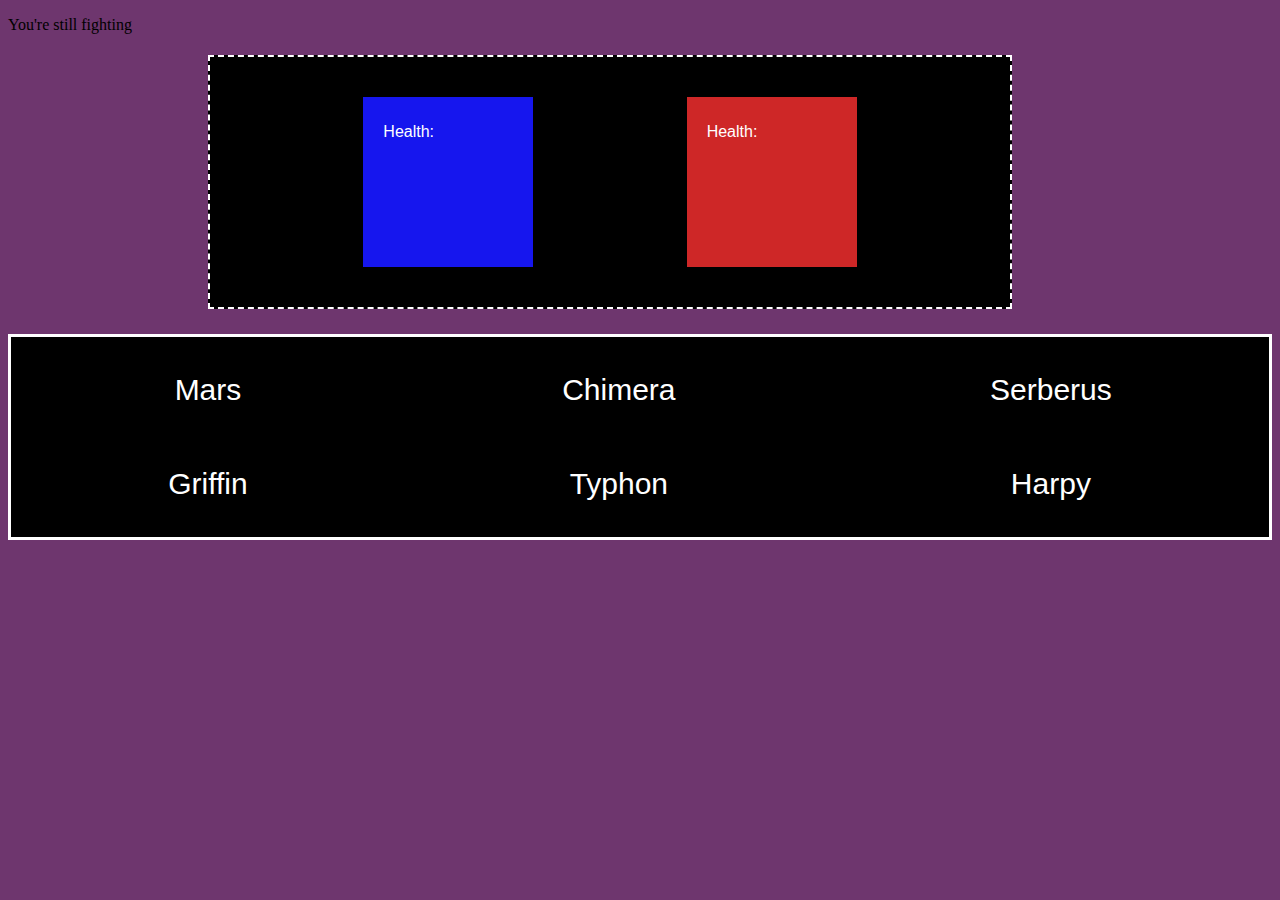
==== index.html @ bad69914 "now it logs your enemies status on the log" ====
<!DOCTYPE html>
<html>
    <head>
        <meta charset="utf-8">
        <meta http-equiv="X-UA-Compatible" content="IE=edge">
        <title></title>
        <meta name="description" content="">
        <meta name="viewport" content="width=device-width, initial-scale=1">
        <link rel="stylesheet" href="style.css">
    </head>
    <body>
        <script src="test.js" async defer></script>
        <p id="event">You're still fighting</p>
        <!-- <button class="fight">FIGHT</button>
        <button class="retreat">RETREAT</button> -->
        <h1></h1>
        <div class="sky">
            <div class="assembly">
                <div class="HP">
                    <div class="helf"><p>Health:</p></div>
                </div>
            </div>
            <div class="aliens">
                <div class="helph"><p>Health:</p></div>
            </div>
        </div>
        <div class="shplg">
            <div class="aim">
                <p id="mars">Mars</p>
                <p id="griffin">Griffin</p>
                <p id="chimera">Chimera</p>
                <p id="typhon">Typhon</p>
                <p id="serberus">Serberus</p>
                <p id="harpy">Harpy</p>
            </div>
        </div>
    </body>
</html>
---- style.css ----
/* body{
    background-color: black;
}
button{
    height: 40px;
    width: 100px;
    background-color: black;
    color: white;
    border: 2px solid white;
}
p{
    color: white;
} */
body{
    background-color: rgb(110, 54, 110);
}
#mars:hover{
    animation: trgtlock 1s;
    border: 2px solid red ;
    border-radius: 5px;
    width: 100px;
    height: 40px;
    padding-left: 40px;
}
#griffin:hover{
    animation: trgtlock 1s;
    border: 2px solid red ;
    border-radius: 5px;
    width: 100px;
    height: 40px;
    padding-left: 20px;
}
#chimera:hover{
    animation: trgtlock 1s;
    border: 2px solid red ;
    border-radius: 5px;
    width: 130px;
    height: 40px;
    padding-left: 20px;
}
#typhon:hover{
    animation: trgtlock 1s;
    border: 2px solid red ;
    border-radius: 5px;
    width: 100px;
    height: 40px;
}
#serberus:hover{
    animation: trgtlock 1s;
    border: 2px solid red ;
    border-radius: 5px;
    width: 130px;
    height: 40px;
    padding-left: 7px;
}
#harpy:hover{
    animation: trgtlock 1s;
    border: 2px solid red ;
    border-radius: 5px;
    width: 100px;
    height: 40px;
    padding-left: 20px;
}
@keyframes trgtlock{
    0%{
        opacity: 0;
        border-radius: 1px;
    }
    50%{
        border-radius: 2px;
    }
    100%{
        opacity: 1;
        border-radius: 5px;
    }
}
.sky{
    transform: translateX(200px);
    background-color: black;
    height: 250px;
    width: 800px;
    border: 2.5px dashed white;
    display: flex;
    flex-direction: row;
    justify-content: space-evenly;
    align-items: center;
}
.assembly{
    height: 150px;
    width:  150px;
    background-color: rgb(22, 22, 238);
    padding: 10px;

}
.aliens{
    height: 150px;
    width: 150px;
    background-color: rgb(206, 39, 39);
    display: flex;
    padding: 10px;
}

.aim{
    background-color: black;
    font-size: 30px;
    font-family: sans-serif;
    display: flex;
    flex-direction: column;
    flex-wrap: wrap;
    color: white;
    height: 200px;
    width: 700 px;
    border: solid white;
    align-items: center;
    justify-content: center;
    transform: translateY(25px);
}

.helf{
    font-family: 'Gill Sans', 'Gill Sans MT', Calibri, 'Trebuchet MS', sans-serif;
    color: white;
    padding-left: 10px;
}
.helph{
    font-family: 'Gill Sans', 'Gill Sans MT', Calibri, 'Trebuchet MS', sans-serif;
    color: white;
    padding-left: 10px;
}
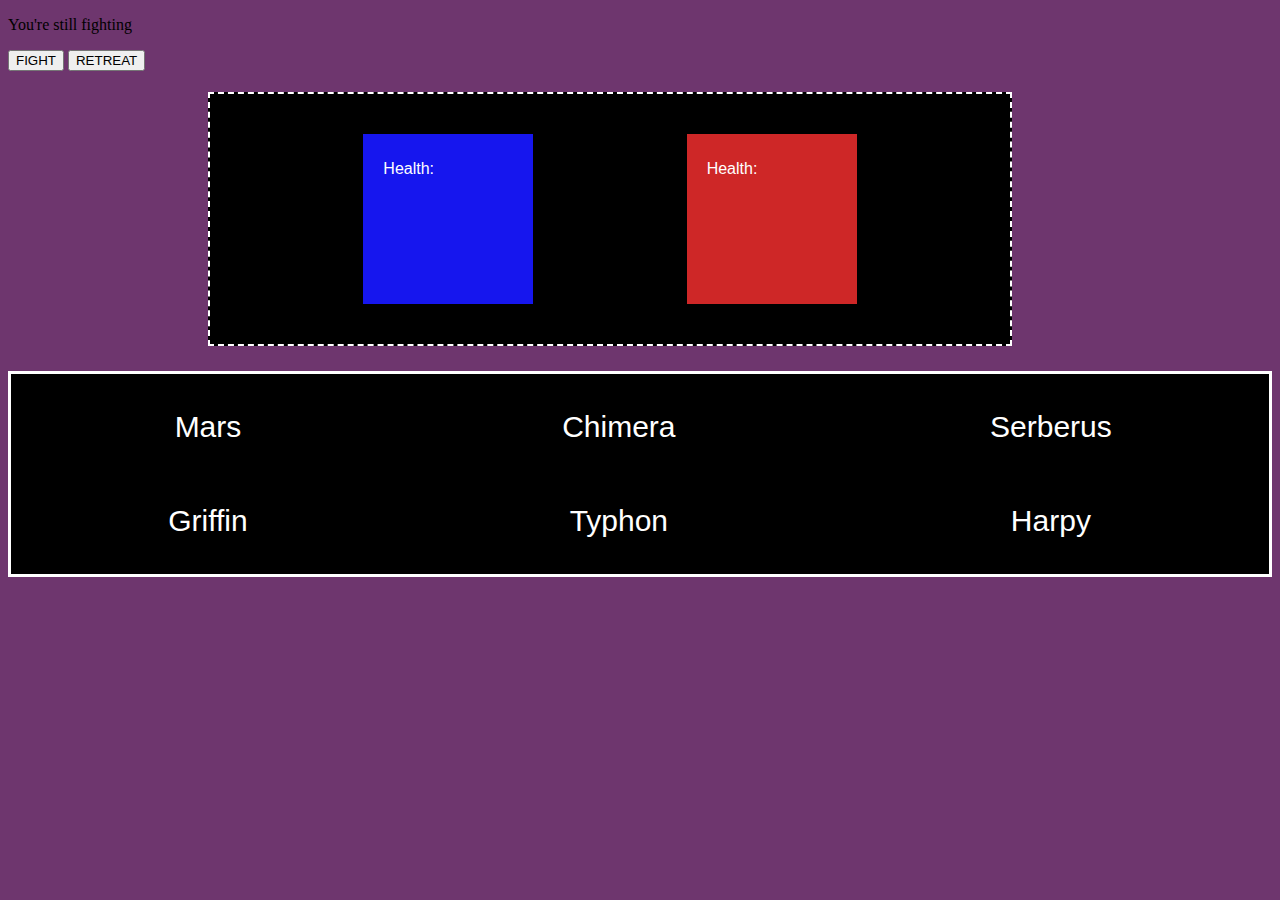
==== commit a34b4d34: "now displays GAME OVER if you retreat" ====
--- a/index.html
+++ b/index.html
@@ -11,8 +11,8 @@
     <body>
         <script src="test.js" async defer></script>
         <p id="event">You're still fighting</p>
-        <!-- <button class="fight">FIGHT</button>
-        <button class="retreat">RETREAT</button> -->
+        <button class="fight">FIGHT</button>
+        <button class="retreat">RETREAT</button>
         <h1></h1>
         <div class="sky">
             <div class="assembly">
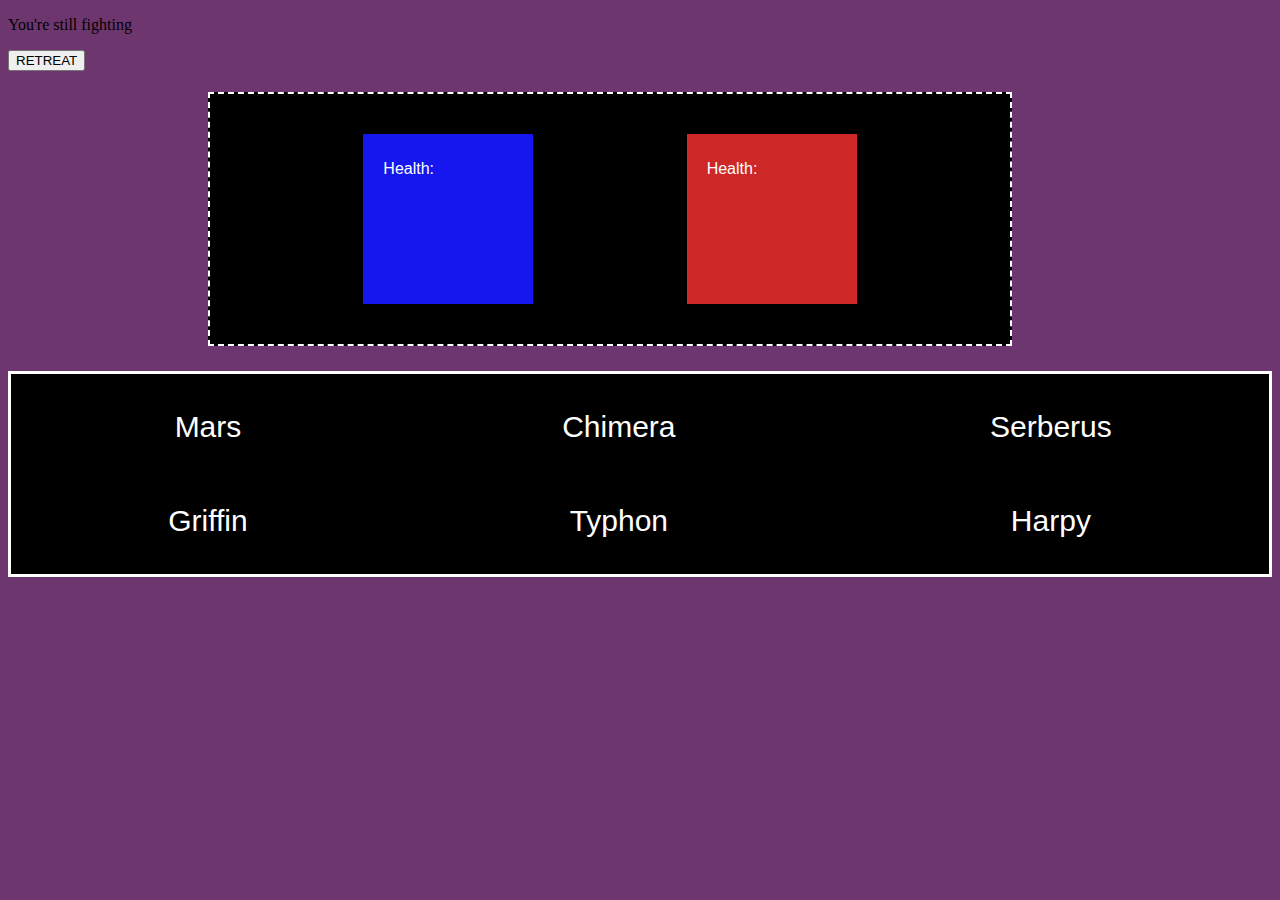
==== commit 4828e5bc: "more code" ====
--- a/index.html
+++ b/index.html
@@ -11,8 +11,7 @@
     <body>
         <script src="test.js" async defer></script>
         <p id="event">You're still fighting</p>
-        <button class="fight">FIGHT</button>
-        <button class="retreat">RETREAT</button>
+        <button id="retreat">RETREAT</button>
         <h1></h1>
         <div class="sky">
             <div class="assembly">
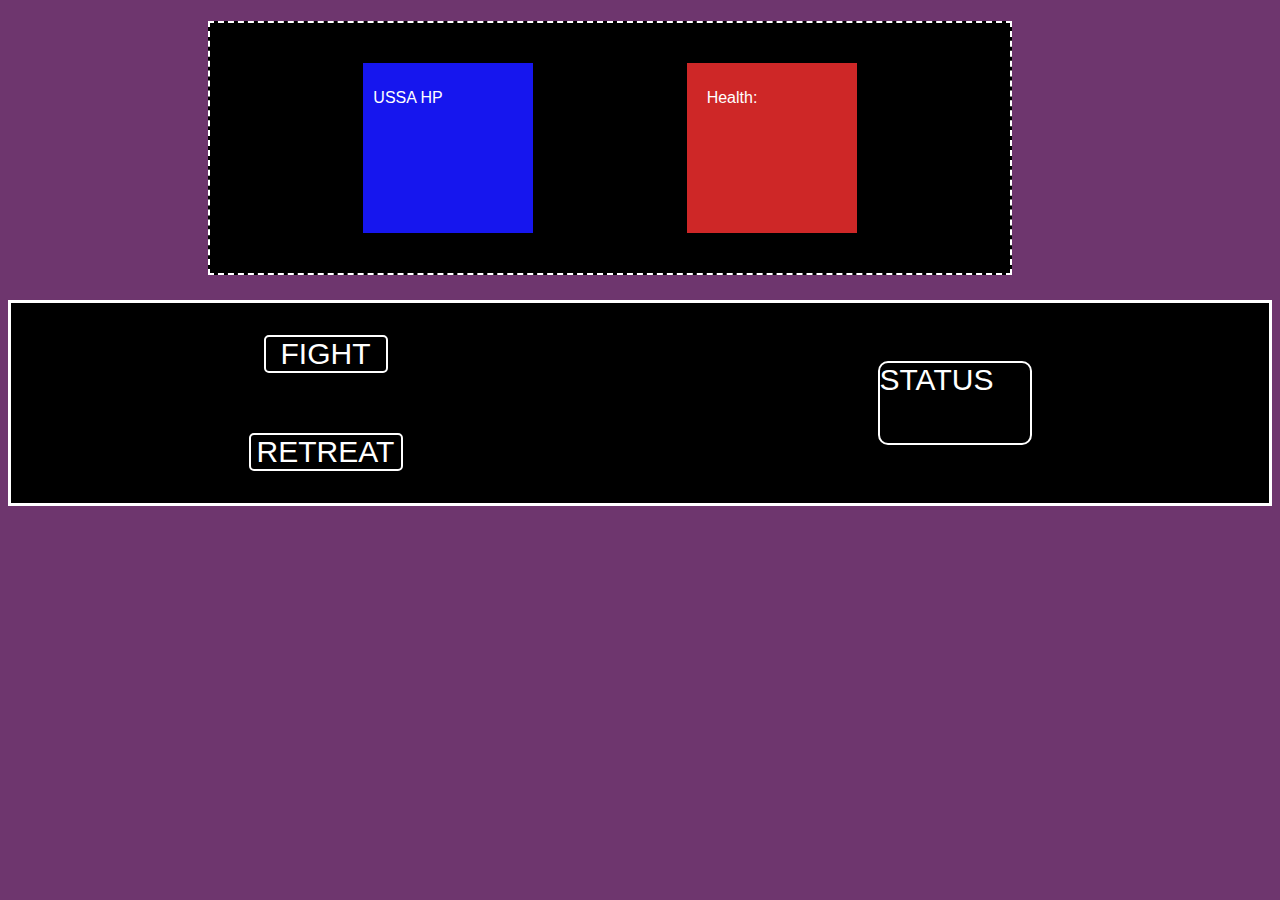
==== commit f3f14cc3: "currently still adding more math" ====
--- a/index.html
+++ b/index.html
@@ -3,34 +3,30 @@
     <head>
         <meta charset="utf-8">
         <meta http-equiv="X-UA-Compatible" content="IE=edge">
-        <title></title>
+        <title>SKY'S the LIMIT</title>
         <meta name="description" content="">
         <meta name="viewport" content="width=device-width, initial-scale=1">
         <link rel="stylesheet" href="style.css">
     </head>
     <body>
         <script src="test.js" async defer></script>
-        <p id="event">You're still fighting</p>
-        <button id="retreat">RETREAT</button>
+        <p id="event"></p>
         <h1></h1>
         <div class="sky">
             <div class="assembly">
                 <div class="HP">
-                    <div class="helf"><p>Health:</p></div>
+                    <div><p id="stats">USSA HP</p></div>
                 </div>
             </div>
             <div class="aliens">
-                <div class="helph"><p>Health:</p></div>
+                <div><p id="helph">Health:</p></div>
             </div>
         </div>
         <div class="shplg">
             <div class="aim">
-                <p id="mars">Mars</p>
-                <p id="griffin">Griffin</p>
-                <p id="chimera">Chimera</p>
-                <p id="typhon">Typhon</p>
-                <p id="serberus">Serberus</p>
-                <p id="harpy">Harpy</p>
+                <p id="FIGHT">FIGHT</p>
+                <p id= "RETREAT">RETREAT</p>
+                <p id="STATUS">STATUS</p>
             </div>
         </div>
     </body>
--- a/style.css
+++ b/style.css
@@ -1,73 +1,56 @@
-/* body{
-    background-color: black;
-}
-button{
-    height: 40px;
-    width: 100px;
-    background-color: black;
-    color: white;
-    border: 2px solid white;
-}
-p{
-    color: white;
-} */
 body{
     background-color: rgb(110, 54, 110);
 }
-#mars:hover{
-    animation: trgtlock 1s;
+#FIGHT{
+    border: 2px solid white;
+    height: 60;
+    width: 120px;
+    border-radius: 5px;
+    display: flex;
+    justify-content: center;
+}
+#FIGHT:hover{
+    animation: trgtlock 1.7s;
     border: 2px solid red ;
     border-radius: 5px;
-    width: 100px;
-    height: 40px;
-    padding-left: 40px;
+    width: 120px;
+    display: flex;
+    margin: auto;
+    justify-content: center;
 }
-#griffin:hover{
-    animation: trgtlock 1s;
+#RETREAT{
+    border: 2px solid white;
+    height: 60;
+    width: 150px;
+    border-radius: 5px;
+    display: flex;
+    justify-content: center;
+}
+#RETREAT:hover{
+    animation: trgtlock 1.7s;
     border: 2px solid red ;
     border-radius: 5px;
-    width: 100px;
-    height: 40px;
-    padding-left: 20px;
+    width: 150px;
+    display: flex;
+    margin: auto;
+    justify-content: center;
 }
-#chimera:hover{
-    animation: trgtlock 1s;
-    border: 2px solid red ;
-    border-radius: 5px;
-    width: 130px;
-    height: 40px;
-    padding-left: 20px;
-}
-#typhon:hover{
-    animation: trgtlock 1s;
-    border: 2px solid red ;
-    border-radius: 5px;
-    width: 100px;
-    height: 40px;
-}
-#serberus:hover{
-    animation: trgtlock 1s;
-    border: 2px solid red ;
-    border-radius: 5px;
-    width: 130px;
-    height: 40px;
-    padding-left: 7px;
-}
-#harpy:hover{
-    animation: trgtlock 1s;
-    border: 2px solid red ;
-    border-radius: 5px;
-    width: 100px;
-    height: 40px;
-    padding-left: 20px;
+#STATUS{
+    height: 80px;
+    width: 150px;
+    border: 2px solid white;
+    border-radius: 10px;
+    
 }
 @keyframes trgtlock{
     0%{
         opacity: 0;
         border-radius: 1px;
+        margin: auto;
     }
     50%{
         border-radius: 2px;
+
     }
     100%{
         opacity: 1;
@@ -109,20 +92,24 @@
     flex-wrap: wrap;
     color: white;
     height: 200px;
-    width: 700 px;
+    width: 100 px;
     border: solid white;
     align-items: center;
     justify-content: center;
     transform: translateY(25px);
 }
 
-.helf{
+#helf{
     font-family: 'Gill Sans', 'Gill Sans MT', Calibri, 'Trebuchet MS', sans-serif;
     color: white;
     padding-left: 10px;
 }
-.helph{
+#helph{
     font-family: 'Gill Sans', 'Gill Sans MT', Calibri, 'Trebuchet MS', sans-serif;
     color: white;
     padding-left: 10px;
+}
+#stats{
+    color: white;
+    font-family: 'Gill Sans', 'Gill Sans MT', Calibri, 'Trebuchet MS', sans-serif;
 }